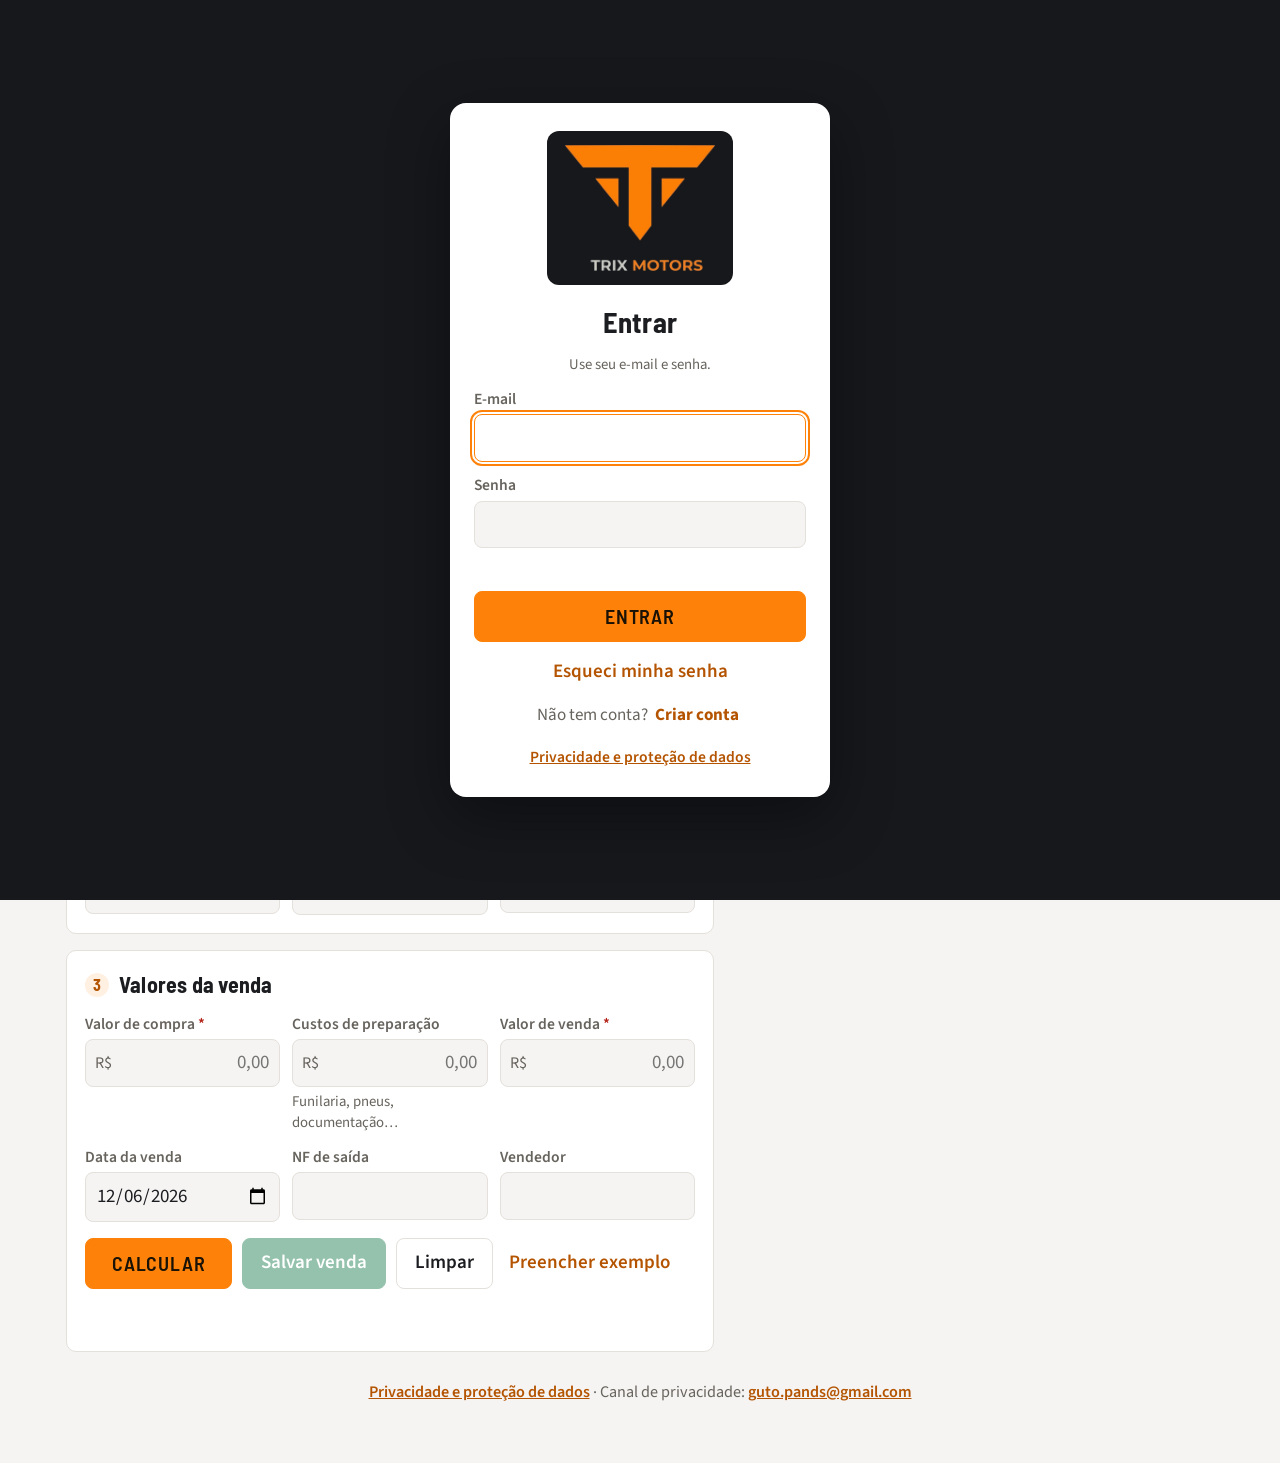
==== index.html @ 079448d3 "Meta de lucro do mês: campo em Alíquotas e painel no topo da Nova venda Anel de progresso, quanto fa" ====
<!DOCTYPE html>
<html lang="pt-BR">
<head>
<meta charset="utf-8">
<meta name="viewport" content="width=device-width, initial-scale=1, viewport-fit=cover">
<meta name="theme-color" content="#16181c">
<meta name="description" content="Cadastro de venda de veículos com cálculo de IRPJ, CSLL, PIS, COFINS e ICMS">
<link rel="manifest" href="manifest.json?v=18">
<link rel="icon" href="icons/favicon.ico" sizes="any">
<link rel="icon" type="image/png" sizes="32x32" href="icons/favicon-32.png">
<link rel="icon" type="image/png" sizes="64x64" href="icons/favicon-64.png">
<link rel="apple-touch-icon" href="icons/apple-touch-icon.png">
<meta name="apple-mobile-web-app-capable" content="yes">
<meta name="mobile-web-app-capable" content="yes">
<meta name="apple-mobile-web-app-status-bar-style" content="black-translucent">
<meta name="apple-mobile-web-app-title" content="Trix Motors">
<title>Trix Motors – Venda e Impostos</title>
<link rel="preload" href="fonts/barlow-semi-condensed-latin-700-normal.woff2" as="font" type="font/woff2" crossorigin>
<link rel="preload" href="fonts/source-sans-3-latin-400-normal.woff2" as="font" type="font/woff2" crossorigin>
<style>
/* Tela de abertura: estilo embutido aqui para funcionar mesmo se o style.css demorar ou estiver desatualizado */
.splash{position:fixed;inset:0;z-index:100;background:#16181c;display:flex;flex-direction:column;align-items:center;justify-content:center;gap:30px;
  animation:splashSai .45s ease 1.6s forwards}
.splash img{width:min(56vw,260px);max-width:260px;height:auto;animation:logoEntra .8s cubic-bezier(.2,.7,.2,1) both}
.splash-barra{width:120px;height:3px;border-radius:2px;background:rgba(255,255,255,.12);overflow:hidden}
.splash-barra::after{content:"";display:block;height:100%;width:100%;background:#fe8209;transform-origin:left;animation:barra 1.5s ease-in-out both}
@keyframes logoEntra{from{opacity:0;transform:translateY(14px) scale(.94)}to{opacity:1;transform:none}}
@keyframes barra{from{transform:scaleX(0)}to{transform:scaleX(1)}}
@keyframes splashSai{to{opacity:0;visibility:hidden}}
@media (prefers-reduced-motion: reduce){
  .splash{animation:splashSai .2s linear .7s forwards}
  .splash img,.splash-barra::after{animation:none}
}
</style>
<link rel="stylesheet" href="style.css?v=18">
</head>
<body>
<div class="splash" id="splash" aria-hidden="true"><img src="icons/logo-trix.png" alt="" width="260" height="218" style="width:min(56vw,260px);height:auto"><div class="splash-barra"></div></div>
<script>setTimeout(function(){var s=document.getElementById("splash");if(s)s.remove();},2300);</script>
<header class="top">
  <div class="top-inner">
    <div class="brand">
      <img src="icons/logo-mark.png" alt="" width="54" height="34">
      <div class="brand-txt">
        <h1><span class="w1">TRIX</span> <span class="w2">MOTORS</span></h1>
        <small>Venda e impostos · IRPJ, CSLL, PIS, COFINS e ICMS</small>
      </div>
    </div>
    <div class="empresa" id="boxEmpresa">Empresa <div class="seg" id="segEmpresa" role="group" aria-label="Empresa"></div></div>
    <div class="status" id="status"><span class="dot"></span><span>Conectando…</span></div>
    <button type="button" class="btn sm sair" id="bSair" hidden>Sair</button>
    <button type="button" class="btn sm install" id="bInstalar" hidden>
      <svg viewBox="0 0 24 24" width="16" height="16" aria-hidden="true"><path d="M12 3v12m0 0l-5-5m5 5l5-5M5 21h14" fill="none" stroke="currentColor" stroke-width="2" stroke-linecap="round" stroke-linejoin="round"/></svg>
      Instalar app</button>
  </div>
  <nav class="tabs" aria-label="Seções">
    <a href="#nova" data-v="nova"><svg viewBox="0 0 24 24" aria-hidden="true"><path d="M12 5v14M5 12h14"/></svg><span>Nova venda</span></a>
    <a href="#vendas" data-v="vendas"><svg viewBox="0 0 24 24" aria-hidden="true"><path d="M4 19V9m6 10V5m6 14v-7m4 7H2"/></svg><span>Vendas<span class="lg"> e impostos</span></span></a>
    <a href="#aliquotas" data-v="aliquotas"><svg viewBox="0 0 24 24" aria-hidden="true"><path d="M19 5L5 19M7.5 9a1.5 1.5 0 100-3 1.5 1.5 0 000 3zm9 9a1.5 1.5 0 100-3 1.5 1.5 0 000 3z"/></svg><span>Alíquotas</span></a>
    <a href="#usuarios" data-v="usuarios" id="navUsuarios" hidden><svg viewBox="0 0 24 24" aria-hidden="true"><path d="M16 19v-1a4 4 0 00-4-4H7a4 4 0 00-4 4v1M9.5 10a3 3 0 100-6 3 3 0 000 6zM21 19v-1a4 4 0 00-3-3.87M15.5 4.13a3 3 0 010 5.74"/></svg><span>Usuários</span><b class="badge" id="badgePend" hidden></b></a>
  </nav>
</header>

<div class="aviso-adm" id="avisoAdm" role="status" hidden>
  <span class="sino" aria-hidden="true">🔔</span>
  <span class="txt" id="avisoAdmTxt"></span>
  <a href="#usuarios" class="btn sm" id="avisoAdmVer">Ver pedidos</a>
  <button type="button" class="btn sm" id="avisoAdmNotif" hidden>Avisar no celular</button>
  <button type="button" class="fechar" id="avisoAdmFechar" aria-label="Fechar aviso">×</button>
</div>
<main>
<div class="migrar card" id="migrar" hidden>
  <p id="migrarTxt"></p>
  <div class="actions"><button type="button" class="btn primary" id="bMigrar">ENVIAR PARA O BANCO</button><button type="button" class="btn" id="bMigrarNao">Agora não</button></div>
</div>
<!-- ============ NOVA VENDA ============ -->
<section class="view" id="v-nova">
  <div class="card meta-card" id="metaCard" hidden></div>
  <form id="form" class="grid-venda" novalidate>
    <div>
      <div class="card">
        <h2><span class="step">1</span>Cliente</h2>
        <p class="aviso-lgpd">Avise o cliente: os dados são usados para a venda, a nota fiscal e a transferência do veículo. <a href="privacidade.html" target="_blank" rel="noopener">Como cuidamos dos dados</a></p>
        <div class="fields">
          <div class="f s4"><label for="cNome">Nome completo <span class="req">*</span></label><input id="cNome" autocomplete="off" placeholder="Nome do comprador"></div>
          <div class="f s2"><label for="cCpf">CPF / CNPJ</label><input id="cCpf" inputmode="numeric" placeholder="000.000.000-00"><span class="hint" id="hCpf"></span></div>
          <div class="f s4"><label for="cEnd">Endereço</label><input id="cEnd" placeholder="Rua, número, bairro"></div>
          <div class="f s2"><label for="cTel">Telefone</label><input id="cTel" inputmode="tel" placeholder="(00) 00000-0000"></div>
          <div class="f s4"><label for="cCidade">Cidade</label><input id="cCidade"></div>
          <div class="f s2"><label for="cUf">UF</label><input id="cUf" maxlength="2" placeholder="SP" style="text-transform:uppercase"></div>
        </div>
      </div>

      <div class="card">
        <h2><span class="step">2</span>Veículo</h2>
        <div class="fields">
          <div class="f s4"><label for="vModelo">Modelo <span class="req">*</span></label><input id="vModelo" placeholder="Ex.: Onix 1.0 LT"></div>
          <div class="f s2"><label for="vAno">Ano/Modelo</label><input id="vAno" placeholder="2025/2025"></div>
          <div class="f s2"><label for="vPlaca">Placa <span class="req">*</span></label><input id="vPlaca" class="placa-in" maxlength="8" placeholder="ABC1D23"><span class="hint" id="hPlaca"></span></div>
          <div class="f s2"><label for="vRenavam">Renavam</label><input id="vRenavam" inputmode="numeric" maxlength="11" placeholder="11 dígitos"><span class="hint" id="hRenavam"></span></div>
          <div class="f s2"><label for="vChassi">Chassi</label><input id="vChassi" maxlength="17" style="text-transform:uppercase"></div>
          <div class="f s2"><label for="vOrigem">Origem da compra</label>
            <select id="vOrigem"><option>Concessionária</option><option>Particular</option><option>Troca</option><option>Leilão</option><option>Outra</option></select></div>
          <div class="f s2"><label for="vDataCompra">Data da compra</label><input id="vDataCompra" type="date"></div>
          <div class="f s2"><label for="vNfEnt">NF de entrada</label><input id="vNfEnt" placeholder="Nº ou CONC."></div>
        </div>
      </div>

      <div class="card">
        <h2><span class="step">3</span>Valores da venda</h2>
        <div class="fields">
          <div class="f s2"><label for="xCompra">Valor de compra <span class="req">*</span></label><div class="money"><input id="xCompra" class="num" inputmode="decimal" placeholder="0,00"></div></div>
          <div class="f s2"><label for="xCustos">Custos de preparação</label><div class="money"><input id="xCustos" class="num" inputmode="decimal" placeholder="0,00"></div><span class="hint">Funilaria, pneus, documentação…</span></div>
          <div class="f s2"><label for="xVenda">Valor de venda <span class="req">*</span></label><div class="money"><input id="xVenda" class="num" inputmode="decimal" placeholder="0,00"></div></div>
          <div class="f s2"><label for="xData">Data da venda</label><input id="xData" type="date"></div>
          <div class="f s2"><label for="xNf">NF de saída</label><input id="xNf"></div>
          <div class="f s2"><label for="xVendedor">Vendedor</label><input id="xVendedor"></div>
        </div>
        <div class="actions">
          <button type="submit" class="btn primary" id="bCalc">CALCULAR</button>
          <button type="button" class="btn good" id="bSalvar" disabled>Salvar venda</button>
          <button type="button" class="btn" id="bLimpar">Limpar</button>
          <button type="button" class="btn link" id="bExemplo">Preencher exemplo</button>
        </div>
        <p class="hint err" id="formErr"></p>
      </div>
    </div>

    <aside class="result" id="resultBox" aria-live="polite">
      <div class="card" id="resultCard"></div>
    </aside>
  </form>
</section>

<!-- ============ VENDAS ============ -->
<section class="view" id="v-vendas">
  <div class="toolbar">
    <div class="f periodo"><label for="selMes">Mês</label>
      <div class="periodo-ctl">
        <button type="button" class="btn seta" id="bMesAnt" aria-label="Mês anterior"><svg viewBox="0 0 24 24" width="18" height="18" aria-hidden="true"><path d="M15 6l-6 6 6 6" fill="none" stroke="currentColor" stroke-width="2.2" stroke-linecap="round" stroke-linejoin="round"/></svg></button>
        <select id="selMes"></select>
        <select id="selAno" aria-label="Ano"></select>
        <button type="button" class="btn seta" id="bMesProx" aria-label="Próximo mês"><svg viewBox="0 0 24 24" width="18" height="18" aria-hidden="true"><path d="M9 6l6 6-6 6" fill="none" stroke="currentColor" stroke-width="2.2" stroke-linecap="round" stroke-linejoin="round"/></svg></button>
      </div>
      <button type="button" class="btn link sm" id="bMesAtual" hidden>Voltar para o mês atual</button>
    </div>
    <div class="f" style="flex:1"><label for="busca">Buscar placa, modelo ou cliente</label><input id="busca" placeholder="Digite para filtrar"></div>
    <button class="btn primary" id="bPdfTri" type="button">RELATÓRIO PDF</button>
    <button class="btn" id="bCsv" type="button">Exportar CSV</button>
  </div>
  <div class="tiles" id="tiles"></div>
  <div class="tablewrap"><table class="list" id="tbVendas"></table></div>
  <div class="fech">
    <div class="card"><h2 id="fechTitulo">Impostos do mês</h2><div id="fechTab"></div></div>
    <div class="card conf"><h2>Conferência com o DARF do trimestre</h2><div id="confBox"></div></div>
  </div>
</section>

<!-- ============ ALÍQUOTAS ============ -->
<section class="view" id="v-aliquotas">
  <div class="card cfg">
    <h2>Alíquotas usadas no cálculo</h2>
    <p class="note" style="margin-top:0">Lucro presumido sobre a margem (venda − compra), como na planilha. Cada venda guarda as alíquotas do dia em que foi salva. Mudar aqui vale só para novos cálculos.</p>
    <div class="fields" id="cfgFields"></div>
    <div class="actions"><button class="btn primary" id="bCfg" type="button">SALVAR ALÍQUOTAS</button><button class="btn" id="bCfgPadrao" type="button">Voltar ao padrão da planilha</button></div>
  </div>
  <div class="card cfg">
    <h2>Meta do mês</h2>
    <p class="note" style="margin-top:0">Quanto a loja quer de <b>lucro líquido</b> (lucro − impostos) por mês. Aparece no topo da tela Nova venda, com o quanto já foi alcançado. Vale para todos os meses.</p>
    <div class="fields"><div class="f"><label for="metaValor">Meta de lucro líquido por mês</label><div class="money"><input id="metaValor" class="num" inputmode="decimal" placeholder="0,00"></div></div></div>
    <div class="actions"><button class="btn primary" id="bMeta" type="button">SALVAR META</button></div>
  </div>
</section>
<!-- ============ USUÁRIOS (só administrador) ============ -->
<section class="view" id="v-usuarios">
  <div class="card">
    <h2>Pedidos de acesso <span class="pill" id="qtdPend">0</span></h2>
    <p class="note" style="margin-top:0">Quem tocou em "Criar conta" aparece aqui. Só depois de aprovado a pessoa vê e salva vendas.</p>
    <div id="listaPend"></div>
  </div>
  <div class="card">
    <h2>Quem tem acesso</h2>
    <div id="listaMembros"></div>
  </div>
  <div class="card" id="cardTitular">
    <h2>Pedidos de clientes sobre dados (LGPD)</h2>
    <p class="note" style="margin-top:0">Quando um cliente pedir pelo canal de privacidade: busque pelo CPF ou CNPJ. Prazo de resposta: até 15 dias (simplificada) ou 30 dias (completa).</p>
    <div class="toolbar"><div class="f" style="flex:1"><label for="tCpf">CPF ou CNPJ do cliente</label><input id="tCpf" inputmode="numeric" placeholder="000.000.000-00"></div><button type="button" class="btn primary" id="bTBuscar">BUSCAR</button></div>
    <div id="tResultado"></div>
  </div>
  <div class="card" id="cardAuditoria">
    <h2>Registro de auditoria</h2>
    <p class="note" style="margin-top:0">Quem criou, alterou ou apagou vendas, aprovou ou removeu acessos e mudou alíquotas. Não pode ser alterado. Guardado por 5 anos.</p>
    <div id="listaAuditoria"><p class="vazio">Carregando…</p></div>
  </div>
  <div class="card" id="cardRecusados" hidden>
    <h2>Recusados</h2>
    <div id="listaRecusados"></div>
  </div>
</section>
<footer class="rodape-app"><a href="privacidade.html" target="_blank" rel="noopener">Privacidade e proteção de dados</a><span id="rodapeCanal"></span></footer>
</main>

<div class="modal" id="modal" role="dialog" aria-modal="true" aria-labelledby="mTitle">
  <div class="card"><h2 id="mTitle">Excluir venda?</h2><p id="mText"></p>
    <div class="actions"><button class="btn danger" id="mOk" type="button">Excluir</button><button class="btn" id="mCancel" type="button">Cancelar</button></div></div>
</div>
<div class="toast" id="toast" role="status"></div>
<div class="login" id="login" hidden>
  <form class="login-card" id="loginForm" novalidate>
    <img src="icons/logo-trix.png" alt="Trix Motors" width="200" height="168">
    <h2 id="loginTitulo">Entrar</h2>
    <p class="hint" id="loginSub">Use o e-mail e a senha cadastrados pelo administrador.</p>
    <div class="f s6" id="campoNome" hidden><label for="lNome">Seu nome</label><input id="lNome" autocomplete="name"></div>
    <div class="f s6" id="campoEmail"><label for="lEmail">E-mail</label><input id="lEmail" type="email" autocomplete="username" inputmode="email"></div>
    <div class="f s6" id="campoSenha"><label for="lSenha">Senha</label><input id="lSenha" type="password" autocomplete="current-password"></div>
    <div class="f s6" id="campoNova" hidden><label for="lNova">Nova senha (mínimo 6 caracteres)</label><input id="lNova" type="password" autocomplete="new-password"></div>
    <p class="hint err" id="loginErr" role="alert"></p>
    <button type="submit" class="btn primary" id="bEntrar">ENTRAR</button>
    <button type="button" class="btn" id="bVerificar" hidden>Verificar de novo</button>
    <button type="button" class="btn link" id="bEsqueci">Esqueci minha senha</button>
    <p class="login-cad-aviso" id="avisoCadastro" hidden>Seu nome e e-mail são usados só para liberar e controlar o seu acesso ao app.</p>
    <p class="login-troca" id="trocaCriar">Não tem conta? <button type="button" class="btn link" id="bIrCriar">Criar conta</button></p>
    <p class="login-troca" id="trocaEntrar" hidden>Já tem conta? <button type="button" class="btn link" id="bIrEntrar">Entrar</button></p>
    <button type="button" class="btn link" id="bLoginSair" hidden>Sair e usar outra conta</button>
    <p class="login-priv"><a href="privacidade.html" target="_blank" rel="noopener">Privacidade e proteção de dados</a></p>
  </form>
</div>
<div class="ios-tip" id="iosTip" hidden>
  <p><b>Instalar no iPhone:</b> toque em <svg viewBox="0 0 24 24" width="18" height="18" aria-label="Compartilhar"><path d="M12 15V3m0 0L8 7m4-4l4 4M6 11H5a1 1 0 00-1 1v8a1 1 0 001 1h14a1 1 0 001-1v-8a1 1 0 00-1-1h-1" fill="none" stroke="currentColor" stroke-width="2" stroke-linecap="round" stroke-linejoin="round"/></svg> Compartilhar e depois em <b>Adicionar à Tela de Início</b>.</p>
  <button type="button" class="btn sm" id="iosTipFechar">Entendi</button>
</div>

<script src="config.js?v=18"></script>
<script src="lib/supabase.js?v=18"></script>
<script src="lib/jspdf.umd.min.js?v=18"></script>
<script src="lib/jspdf.plugin.autotable.min.js?v=18"></script>
<script src="pdf.js?v=18"></script>
<script src="script.js?v=18"></script>
</body>
</html>
---- style.css ----
/* Fontes hospedadas no próprio site (sem chamada ao Google): licença SIL OFL 1.1, ver fonts/ */
@font-face{font-family:"Barlow Semi Condensed";font-style:normal;font-weight:500;font-display:swap;src:url("fonts/barlow-semi-condensed-latin-500-normal.woff2") format("woff2")}
@font-face{font-family:"Barlow Semi Condensed";font-style:normal;font-weight:600;font-display:swap;src:url("fonts/barlow-semi-condensed-latin-600-normal.woff2") format("woff2")}
@font-face{font-family:"Barlow Semi Condensed";font-style:normal;font-weight:700;font-display:swap;src:url("fonts/barlow-semi-condensed-latin-700-normal.woff2") format("woff2")}
@font-face{font-family:"Source Sans 3";font-style:normal;font-weight:400;font-display:swap;src:url("fonts/source-sans-3-latin-400-normal.woff2") format("woff2")}
@font-face{font-family:"Source Sans 3";font-style:normal;font-weight:500;font-display:swap;src:url("fonts/source-sans-3-latin-500-normal.woff2") format("woff2")}
@font-face{font-family:"Source Sans 3";font-style:normal;font-weight:600;font-display:swap;src:url("fonts/source-sans-3-latin-600-normal.woff2") format("woff2")}
@font-face{font-family:"Source Sans 3";font-style:normal;font-weight:700;font-display:swap;src:url("fonts/source-sans-3-latin-700-normal.woff2") format("woff2")}
/* Cores da marca Trix Motors: laranja #fe8209, grafite, cinza claro do logotipo. Layout: barra superior com empresa e abas; "Nova venda" = formulário à esquerda + resultado fixo à direita (empilha no celular). */
:root{
  --bg:#f5f4f2; --surface:#ffffff; --ink:#1c1d21; --muted:#67635d; --line:#e4e0db;
  --accent:#fe8209; --accent-soft:#fff0e2; --accent-ink:#1a1206; --accent-text:#b45400;
  --header:#16181c; --header-ink:#ecebe8; --header-muted:#a8a49e; --brand-gray:#ddddd7;
  --good:#157a4a; --bad:#b42318; --warn:#8a5a00; --warn-soft:#f8eed9;
  --font-display:"Barlow Semi Condensed","Arial Narrow",Arial,sans-serif;
  --font-body:"Source Sans 3","Segoe UI",Roboto,Helvetica,Arial,sans-serif;
  --r:10px;
  color-scheme:light;
}
@media (prefers-color-scheme: dark){
  :root:not([data-theme="light"]){
    --bg:#111215; --surface:#1b1d21; --ink:#ecebe8; --muted:#a19d97; --line:#2e3035;
    --accent:#ff8a1f; --accent-soft:#3a2412; --accent-ink:#1a1206; --accent-text:#ff9d45;
    --header:#0b0c0e; --header-ink:#ecebe8; --header-muted:#a19d97; --brand-gray:#ddddd7;
    --good:#45c486; --bad:#ff7366; --warn:#e8b04a; --warn-soft:#3a2d12;
    color-scheme:dark;
  }
}
:root[data-theme="dark"]{
  --bg:#111215; --surface:#1b1d21; --ink:#ecebe8; --muted:#a19d97; --line:#2e3035;
  --accent:#ff8a1f; --accent-soft:#3a2412; --accent-ink:#1a1206; --accent-text:#ff9d45;
  --header:#0b0c0e; --header-ink:#ecebe8; --header-muted:#a19d97; --brand-gray:#ddddd7;
  --good:#45c486; --bad:#ff7366; --warn:#e8b04a; --warn-soft:#3a2d12;
  color-scheme:dark;
}
*{box-sizing:border-box}
html,body{margin:0}
html{font-size:19px}   /* tamanho base das letras: aumente aqui para tudo crescer junto */
body{background:var(--bg);color:var(--ink);font-family:var(--font-body);font-size:19px;line-height:1.45}
h1,h2,h3{font-family:var(--font-display);margin:0;text-wrap:balance;letter-spacing:.01em}
.num{font-variant-numeric:tabular-nums}
button,input,select{font:inherit;color:inherit}
:focus-visible{outline:2px solid var(--accent);outline-offset:2px}

header.top{background:var(--header);color:var(--header-ink);border-bottom:3px solid var(--accent);position:sticky;top:0;z-index:5}
.top-inner{max-width:1180px;margin:0 auto;padding:12px 16px;display:flex;gap:16px;align-items:center;flex-wrap:wrap}
.brand{display:flex;align-items:center;gap:12px;margin-right:auto}
.brand img{height:34px;width:auto;display:block}
.brand-txt{display:flex;flex-direction:column}
.brand h1 .w1{color:var(--brand-gray)} .brand h1 .w2{color:var(--accent)}
.brand h1{font-size:1.45rem;font-weight:700;letter-spacing:.06em;line-height:1.1}
.brand small{color:var(--header-muted);font-size:.85rem}
.empresa[hidden],.status[hidden]{display:none!important}
.empresa{display:flex;align-items:center;gap:8px;font-size:.9rem;color:var(--header-muted)}
.seg{display:inline-flex;border:1px solid rgba(255,255,255,.14);border-radius:999px;padding:3px;background:rgba(255,255,255,.05)}
.seg button{border:0;background:transparent;color:var(--header-ink);padding:5px 14px;border-radius:999px;cursor:pointer;font-weight:600;font-family:var(--font-display);letter-spacing:.04em}
.seg button[aria-pressed="true"]{background:var(--accent);color:var(--accent-ink)}
nav.tabs{max-width:1180px;margin:0 auto;padding:0 16px;display:flex;gap:4px;overflow-x:auto}
nav.tabs a{padding:10px 14px;text-decoration:none;color:var(--header-muted);font-weight:600;border-bottom:3px solid transparent;white-space:nowrap}
nav.tabs a[aria-current="page"]{color:var(--header-ink);border-color:var(--accent)}
.status{font-size:.8rem;color:var(--header-muted);display:flex;align-items:center;gap:6px}
.dot{width:8px;height:8px;border-radius:50%;background:var(--muted)}
.dot.ok{background:var(--good)} .dot.local{background:var(--warn)}

main{max-width:1180px;margin:0 auto;padding:20px 16px 60px}
section.view{display:none} section.view.on{display:block}

.grid-venda{display:grid;grid-template-columns:minmax(0,1.35fr) minmax(0,1fr);gap:20px;align-items:start}
@media (max-width:880px){.grid-venda{grid-template-columns:1fr}}
.card{background:var(--surface);border:1px solid var(--line);border-radius:var(--r);padding:18px}
.card + .card{margin-top:16px}
.card h2{font-size:1.15rem;font-weight:700;display:flex;align-items:center;gap:10px;margin-bottom:12px}
.step{display:inline-grid;place-items:center;width:24px;height:24px;border-radius:50%;background:var(--accent-soft);color:var(--accent-text);font-size:.85rem;font-weight:700}
.fields{display:grid;grid-template-columns:repeat(6,minmax(0,1fr));gap:12px}
.f{display:flex;flex-direction:column;gap:4px;grid-column:span 3}
.f.s2{grid-column:span 2}.f.s4{grid-column:span 4}.f.s6{grid-column:span 6}
@media (max-width:520px){.f,.f.s2,.f.s4{grid-column:span 6}}
label{font-size:.82rem;font-weight:600;color:var(--muted)}
label .req{color:var(--bad)}
input,select{font-size:1rem;border:1px solid var(--line);background:var(--bg);border-radius:8px;padding:9px 10px;width:100%;min-width:0}
input:focus,select:focus{border-color:var(--accent);background:var(--surface)}
input.err{border-color:var(--bad)}
.hint{font-size:.78rem;color:var(--muted);min-height:1em}
.hint.err{color:var(--bad)}
.money{position:relative}
.money input{padding-left:34px;text-align:right}
.money::before{content:"R$";position:absolute;left:10px;top:50%;transform:translateY(-50%);color:var(--muted);font-size:.85rem}
.placa-in{text-transform:uppercase;letter-spacing:.12em;font-family:var(--font-display);font-weight:700}

.actions{display:flex;gap:10px;flex-wrap:wrap;margin-top:16px}
.btn{border:1px solid var(--line);background:var(--surface);padding:10px 18px;border-radius:8px;cursor:pointer;font-weight:600}
.btn:hover{border-color:var(--accent)}
.btn.primary{background:var(--accent);color:var(--accent-ink);border-color:var(--accent);font-family:var(--font-display);font-size:1.05rem;letter-spacing:.04em;padding:10px 26px}
.btn.good{background:var(--good);border-color:var(--good);color:#fff}
.btn:disabled{opacity:.45;cursor:not-allowed}
.btn.sm{padding:5px 10px;font-size:.85rem}
.btn.link{border:0;background:none;color:var(--accent-text);padding:4px 6px}
.btn.danger{color:var(--bad)}

.result{position:sticky;top:120px}
.empty{color:var(--muted);text-align:center;padding:30px 10px}
.empty strong{display:block;color:var(--ink);font-family:var(--font-display);font-size:1.2rem;margin-bottom:6px}
.hero{display:flex;justify-content:space-between;align-items:end;gap:12px;padding-bottom:14px;border-bottom:1px solid var(--line);margin-bottom:12px}
.hero .lbl{font-size:.8rem;color:var(--muted);font-weight:600;text-transform:uppercase;letter-spacing:.06em}
.hero .big{font-family:var(--font-display);font-size:2.2rem;font-weight:700;line-height:1}
.hero .big.neg{color:var(--bad)}
.pill{display:inline-block;padding:3px 10px;border-radius:999px;font-size:.8rem;font-weight:700;background:var(--accent-soft);color:var(--accent-text)}
.pill.warn{background:var(--warn-soft);color:var(--warn)}
.pill.bad{background:color-mix(in srgb,var(--bad) 15%,transparent);color:var(--bad)}
table{border-collapse:collapse;width:100%}
.tax td,.tax th{padding:7px 4px;border-bottom:1px solid var(--line);text-align:right;font-size:.92rem}
.tax th{font-size:.75rem;color:var(--muted);text-transform:uppercase;letter-spacing:.05em;font-weight:600}
.tax td:first-child,.tax th:first-child{text-align:left}
.tax td small{color:var(--muted);display:block;font-size:.75rem}
.tax tr.tot td{font-weight:700;border-bottom:2px solid var(--ink)}
.tax tr.sub td{color:var(--muted)}
.bar{display:flex;height:12px;border-radius:6px;overflow:hidden;background:var(--line);margin:14px 0 6px}
.bar span{display:block;height:100%}
.legend{display:flex;justify-content:space-between;font-size:.8rem;color:var(--muted);gap:8px;flex-wrap:wrap}
.legend i{display:inline-block;width:9px;height:9px;border-radius:2px;margin-right:5px;vertical-align:baseline}
.minimo{margin-top:16px;padding:12px;border-radius:8px;background:var(--bg);border:1px dashed var(--line)}
.minimo .row{display:flex;gap:10px;align-items:end;flex-wrap:wrap}
.minimo .row .f{flex:1;min-width:140px}
.minimo output{font-family:var(--font-display);font-size:1.4rem;font-weight:700}

.placa{display:inline-flex;flex-direction:column;border:1.5px solid var(--ink);border-radius:4px;overflow:hidden;background:#fff;color:#111;line-height:1;vertical-align:middle;min-width:76px}
.placa b{background:#1546b8;color:#fff;font-size:6px;letter-spacing:.2em;text-align:center;padding:2px 0;font-weight:700}
.placa span{font-family:var(--font-display);font-weight:700;font-size:.92rem;letter-spacing:.08em;padding:2px 6px;text-align:center}

.tiles{display:grid;grid-template-columns:repeat(auto-fit,minmax(160px,1fr));gap:12px;margin-bottom:16px}
.tile{background:var(--surface);border:1px solid var(--line);border-radius:var(--r);padding:14px}
.tile .lbl{font-size:.78rem;color:var(--muted);font-weight:600;text-transform:uppercase;letter-spacing:.05em}
.tile .v{font-family:var(--font-display);font-size:1.6rem;font-weight:700}
.toolbar{display:flex;gap:10px;align-items:end;flex-wrap:wrap;margin-bottom:14px}
.toolbar .f{grid-column:auto;min-width:160px}
.tablewrap{overflow-x:auto;border:1px solid var(--line);border-radius:var(--r);background:var(--surface)}
.list th,.list td{padding:9px 10px;border-bottom:1px solid var(--line);text-align:right;white-space:nowrap;font-size:.9rem}
.list th{font-size:.74rem;color:var(--muted);text-transform:uppercase;letter-spacing:.05em;background:var(--bg);position:sticky;top:0}
.list td.l,.list th.l{text-align:left}
.list tr:last-child td{border-bottom:0}
.list tfoot td{font-weight:700;background:var(--bg)}
.list td .sub{display:block;color:var(--muted);font-size:.78rem}
.neg{color:var(--bad)}
.ok{color:var(--good)}
.fech{display:grid;grid-template-columns:minmax(0,1.2fr) minmax(0,1fr);gap:16px;margin-top:16px}
@media (max-width:880px){.fech{grid-template-columns:1fr}}
.note{font-size:.82rem;color:var(--muted);margin-top:10px}
.conf input{max-width:170px}
.cfg .f{grid-column:span 2}
@media (max-width:620px){.cfg .f{grid-column:span 3}}

.aviso-adm{position:relative;padding-right:40px !important;display:flex;align-items:center;gap:10px;flex-wrap:wrap;max-width:1180px;margin:14px auto 0;padding:12px 14px;border-radius:var(--r);background:color-mix(in srgb,var(--accent) 16%,var(--surface));border:1px solid var(--accent);color:var(--ink)}
.aviso-adm[hidden]{display:none}
.aviso-adm .sino{font-size:20px}
.aviso-adm .txt{flex:1;min-width:180px}
.aviso-adm a.btn{text-decoration:none;color:var(--ink)}
.aviso-adm .fechar{position:absolute;top:8px;right:8px;background:none;border:0;color:var(--muted);font-size:22px;line-height:1;cursor:pointer;padding:0 4px}
.aviso-adm.novo{animation:pulsa 1s ease 2}
@keyframes pulsa{50%{box-shadow:0 0 0 6px color-mix(in srgb,var(--accent) 35%,transparent)}}
@media (max-width:760px){.aviso-adm{margin:10px 12px 0}}
.toast{position:fixed;left:50%;bottom:20px;transform:translateX(-50%);background:var(--ink);color:var(--bg);padding:10px 18px;border-radius:8px;font-weight:600;opacity:0;pointer-events:none;transition:opacity .2s;z-index:20;max-width:90vw}
.toast.on{opacity:1}
.modal{position:fixed;inset:0;background:rgba(0,0,0,.45);display:none;place-items:center;z-index:30;padding:16px}
.modal.on{display:grid}
.modal .card{max-width:420px;width:100%}
@media (prefers-reduced-motion: reduce){*{transition:none!important}}

/* ===================== App / celular ===================== */
nav.tabs a{display:inline-flex;align-items:center;gap:6px}
nav.tabs svg{width:18px;height:18px;fill:none;stroke:currentColor;stroke-width:2;stroke-linecap:round;stroke-linejoin:round;flex:none}
.install{display:inline-flex;align-items:center;gap:6px;background:transparent;border-color:var(--accent);color:var(--accent)}
.install[hidden]{display:none}
.ios-tip{position:fixed;left:12px;right:12px;bottom:calc(84px + env(safe-area-inset-bottom));z-index:25;background:var(--surface);border:1px solid var(--line);border-radius:12px;padding:12px 14px;box-shadow:0 8px 30px rgba(0,0,0,.18);display:flex;gap:10px;align-items:center}
.ios-tip[hidden]{display:none}
.ios-tip p{margin:0;font-size:.9rem;flex:1}
.ios-tip svg{vertical-align:-3px;color:var(--accent-text)}
.fech .card{overflow-x:auto}
header.top{padding-top:env(safe-area-inset-top)}
.top-inner,nav.tabs,main{padding-left:max(16px,env(safe-area-inset-left));padding-right:max(16px,env(safe-area-inset-right))}

@media (max-width:880px){
  .result{position:static}
}

@media (max-width:720px){
  body{font-size:18px}
  input,select{font-size:18px;padding:11px 12px}          /* evita zoom automático no iPhone */
  .btn{min-height:44px}
  .btn.sm{min-height:36px}

  /* topo compacto, rola junto com a página */
  header.top{position:static}
  .fech .tax td,.fech .tax th{font-size:.8rem;padding:6px 3px}
  .top-inner{padding-top:10px;padding-bottom:10px;gap:8px 12px}
  .brand h1{font-size:1.15rem}
  .brand img{height:28px}
  .brand small{display:none}
  .empresa{order:3;width:100%;justify-content:space-between}
  .empresa .seg{flex:1;display:flex}
  .empresa .seg button{flex:1;padding:7px 10px}
  .status{font-size:.75rem}

  /* abas viram barra inferior, como em app */
  nav.tabs{position:fixed;left:0;right:0;bottom:0;z-index:15;background:var(--surface);border-top:1px solid var(--line);
    padding:4px max(8px,env(safe-area-inset-left)) calc(4px + env(safe-area-inset-bottom));justify-content:space-around;gap:0;overflow:visible}
  nav.tabs a{color:var(--muted);flex:1;flex-direction:column;gap:2px;padding:6px 4px;font-size:.72rem;border-bottom:0;border-top:3px solid transparent;text-align:center}
  nav.tabs a[aria-current="page"]{border-top-color:var(--accent);color:var(--accent-text)}
  nav.tabs svg{width:22px;height:22px}
  nav.tabs .lg{display:none}
  main{padding-top:14px;padding-bottom:calc(96px + env(safe-area-inset-bottom))}
  .toast{bottom:calc(84px + env(safe-area-inset-bottom))}

  .card{padding:14px;border-radius:12px}
  .actions .btn{flex:1 1 auto}
  .actions .btn.primary{flex-basis:100%}
  .hero .big{font-size:1.9rem}
  .tiles{grid-template-columns:repeat(2,minmax(0,1fr));gap:8px}
  .tile{padding:10px 12px}
  .tile .v{font-size:1.2rem}
  .tile:first-child{grid-column:span 2}
  .toolbar .f{min-width:0;flex:1 1 100% !important}
  .toolbar .btn{flex:1;white-space:nowrap}
  .toolbar .btn.primary{padding:10px 14px}
  .list td.vazio-mes{grid-column:1 / -1;display:block;text-align:left;padding:16px 4px !important}

  /* histórico em cartões */
  .tablewrap{border:0;background:transparent;overflow:visible}
  .list thead{display:none}
  .list,.list tbody,.list tfoot{display:block}
  .list tr{display:grid;grid-template-columns:1fr 1fr;gap:2px 12px;background:var(--surface);border:1px solid var(--line);border-radius:12px;padding:12px;margin-bottom:10px}
  .list td{border:0;padding:2px 0;white-space:normal;text-align:right;display:flex;justify-content:space-between;gap:8px;font-size:.88rem}
  .list td[data-label]::before{content:attr(data-label);color:var(--muted);font-size:.78rem;text-align:left}
  .list td.c-veic{grid-column:1 / -1;order:-2;font-size:1.02rem;font-weight:600;justify-content:flex-start;align-items:center}
  .list td.c-veic::before,.list td.c-data::before{display:none}
  .list td.c-data{order:-1;grid-column:1 / -1;justify-content:flex-start;gap:10px;color:var(--muted);font-size:.82rem;margin-bottom:6px}
  .list td.c-data .sub{display:inline}
  .list td.c-cli{grid-column:1 / -1}
  .list td.c-liq{font-weight:700}
  .list td.c-acoes{grid-column:1 / -1;justify-content:flex-end;border-top:1px solid var(--line);margin-top:6px;padding-top:6px}
  .list tfoot tr{background:var(--accent-soft);border-color:transparent}
  .list tfoot td{background:transparent}
  .list tfoot td.c-acoes{display:none}
  .list tr td[colspan]{grid-column:1 / -1}
}

/* aberto como app instalado */
@media (display-mode: standalone){
  .install{display:none!important}
}

/* ===================== Login e banco de dados ===================== */
.sair{background:transparent;color:var(--header-ink);border-color:rgba(255,255,255,.25)}
.sair[hidden]{display:none}
.login{position:fixed;inset:0;z-index:60;background:#16181c;display:flex;align-items:safe center;justify-content:center;overflow-y:auto;-webkit-overflow-scrolling:touch;padding:24px max(16px,env(safe-area-inset-left)) calc(24px + env(safe-area-inset-bottom))}
.login[hidden]{display:none}
.login-card{margin:auto 0;background:var(--surface);color:var(--ink);border-radius:16px;padding:28px 24px;width:100%;max-width:380px;display:flex;flex-direction:column;gap:12px;box-shadow:0 20px 60px rgba(0,0,0,.4)}
.login-card img{width:150px;height:auto;align-self:center;margin-bottom:4px;background:#16181c;border-radius:12px;padding:14px 18px;box-sizing:content-box}
.login-card h2{font-size:1.5rem;text-align:center}
.login-card .hint{text-align:center;margin:0}
.login-card .f[hidden]{display:none}
.login-card .btn.primary{width:100%;margin-top:4px}
.login-card .btn.link{align-self:center}
.login-card .btn.link[hidden]{display:none}
.migrar{margin-bottom:16px;border-left:4px solid var(--accent)}
.migrar[hidden]{display:none}
.migrar p{margin:0}
.migrar .actions{margin-top:12px}
@media (max-width:720px){
  .sair{order:2}
}

/* ===================== Seletor de mês ===================== */
.toolbar .f.periodo{min-width:min(100%,360px)}
.periodo-ctl{display:flex;gap:6px;align-items:stretch}
.periodo-ctl select#selMes{flex:1 1 auto;min-width:0}
.periodo-ctl select#selAno{flex:0 0 92px}
.btn.seta{padding:0 10px;display:inline-flex;align-items:center;justify-content:center;min-width:42px}
#bMesAtual{align-self:flex-start;padding:2px 0}
#bMesAtual[hidden]{display:none}

/* ===================== Cadastro e usuários ===================== */
.login-card [hidden]{display:none!important}
.login-troca{margin:0;text-align:center;font-size:.9rem;color:var(--muted)}
.login-troca .btn.link{display:inline;padding:2px 4px;font-weight:700}
.login-card .btn:not(.primary):not(.link){width:100%}
.badge{display:inline-grid;place-items:center;min-width:18px;height:18px;padding:0 5px;border-radius:9px;background:var(--accent);color:var(--accent-ink);font-size:.7rem;font-weight:800;margin-left:4px}
.badge[hidden],#navUsuarios[hidden]{display:none!important}
.pessoa{display:flex;align-items:center;gap:12px;padding:12px 0;border-bottom:1px solid var(--line);flex-wrap:wrap}
.pessoa:last-child{border-bottom:0}
.pessoa .ava{width:38px;height:38px;border-radius:50%;background:var(--accent-soft);color:var(--accent-text);display:grid;place-items:center;font-weight:800;font-family:var(--font-display);flex:none}
.pessoa .quem{flex:1 1 180px;min-width:0}
.pessoa .quem b{display:block}
.pessoa .quem small{color:var(--muted);word-break:break-all}
.pessoa .acoes{display:flex;gap:8px;flex-wrap:wrap}
.pessoa .tag{font-size:.72rem;font-weight:700;padding:2px 8px;border-radius:999px;background:var(--accent-soft);color:var(--accent-text);margin-left:6px;vertical-align:1px}
.vazio{color:var(--muted);padding:10px 0;margin:0}
@media (max-width:720px){
  nav.tabs a{font-size:.68rem;padding:6px 2px}
  .pessoa .acoes{width:100%}
  .pessoa .acoes .btn{flex:1}
}

/* ===================== Privacidade (LGPD) ===================== */
.aviso-lgpd{margin:-4px 0 12px;font-size:.85rem;color:var(--muted);background:var(--accent-soft);border-radius:8px;padding:8px 10px}
.aviso-lgpd a,.login-priv a,.rodape-app a{color:var(--accent-text);font-weight:600}
.login-priv{margin:4px 0 0;text-align:center;font-size:.82rem}
.login-cad-aviso{margin:0;text-align:center;font-size:.82rem;color:var(--muted)}
.login-cad-aviso[hidden]{display:none!important}
.rodape-app{margin-top:28px;text-align:center;font-size:.85rem;color:var(--muted)}
.aud{display:grid;grid-template-columns:150px 1fr;gap:2px 12px;padding:8px 0;border-bottom:1px solid var(--line);font-size:.88rem}
.aud:last-child{border-bottom:0}
.aud .q{color:var(--muted);font-variant-numeric:tabular-nums}
.aud small{color:var(--muted);word-break:break-all}
@media (max-width:520px){.aud{grid-template-columns:1fr}}
.tit-venda{padding:8px 0;border-bottom:1px solid var(--line);font-size:.92rem}

/* Meta do mês (topo da Nova venda) */
.meta-card{margin-bottom:20px;display:grid;grid-template-columns:minmax(0,1fr) minmax(0,1fr);gap:18px 28px;align-items:center}
.meta-card[hidden]{display:none}
.meta-top{display:flex;align-items:center;gap:20px}
.meta-ring{position:relative;flex:none;width:132px;height:132px}
.meta-ring svg{width:100%;height:100%}
.meta-ring circle{fill:none;stroke-width:12}
.meta-ring .trilho{stroke:var(--line)}
.meta-ring .arco{stroke:var(--accent);stroke-linecap:round;transition:stroke-dasharray .8s ease}
.meta-ring .arco.ok{stroke:var(--good)}
.meta-pct{position:absolute;inset:0;display:flex;flex-direction:column;align-items:center;justify-content:center;line-height:1}
.meta-pct b{font-family:var(--font-display);font-size:2rem}
.meta-pct small{color:var(--muted);font-size:.78rem;margin-top:3px}
.meta-info h2{margin:0 0 6px}
.meta-val{margin:0 0 8px}
.meta-val b{font-family:var(--font-display);font-size:1.5rem}
.meta-val span{color:var(--muted);font-size:.9rem}
.meta-dica{margin:0;display:inline-block;background:var(--accent-soft);color:var(--accent-text);border-radius:8px;padding:6px 10px;font-size:.9rem;font-weight:600}
.meta-dica.ok{background:color-mix(in srgb,var(--good) 18%,transparent);color:var(--good)}
.meta-dica a{color:inherit}
.meta-comp-t{margin:0 0 4px;font-weight:700;font-size:.9rem;color:var(--muted)}
.mc{display:grid;grid-template-columns:1fr auto 74px;gap:10px;align-items:center;padding:6px 0;border-bottom:1px solid var(--line);font-size:.92rem}
.mc:last-child{border-bottom:0}
.mc span:first-child{color:var(--muted)}
.dl{text-align:center;border-radius:999px;padding:2px 6px;font-size:.75rem;font-weight:700;white-space:nowrap}
.dl.up{background:color-mix(in srgb,var(--good) 18%,transparent);color:var(--good)}
.dl.down{background:color-mix(in srgb,var(--bad) 16%,transparent);color:var(--bad)}
.dl.neu{background:var(--bg);color:var(--muted)}
@media (max-width:760px){
  .meta-card{grid-template-columns:1fr;margin-bottom:14px}
  .meta-ring{width:112px;height:112px}
  .meta-pct b{font-size:1.7rem}
}
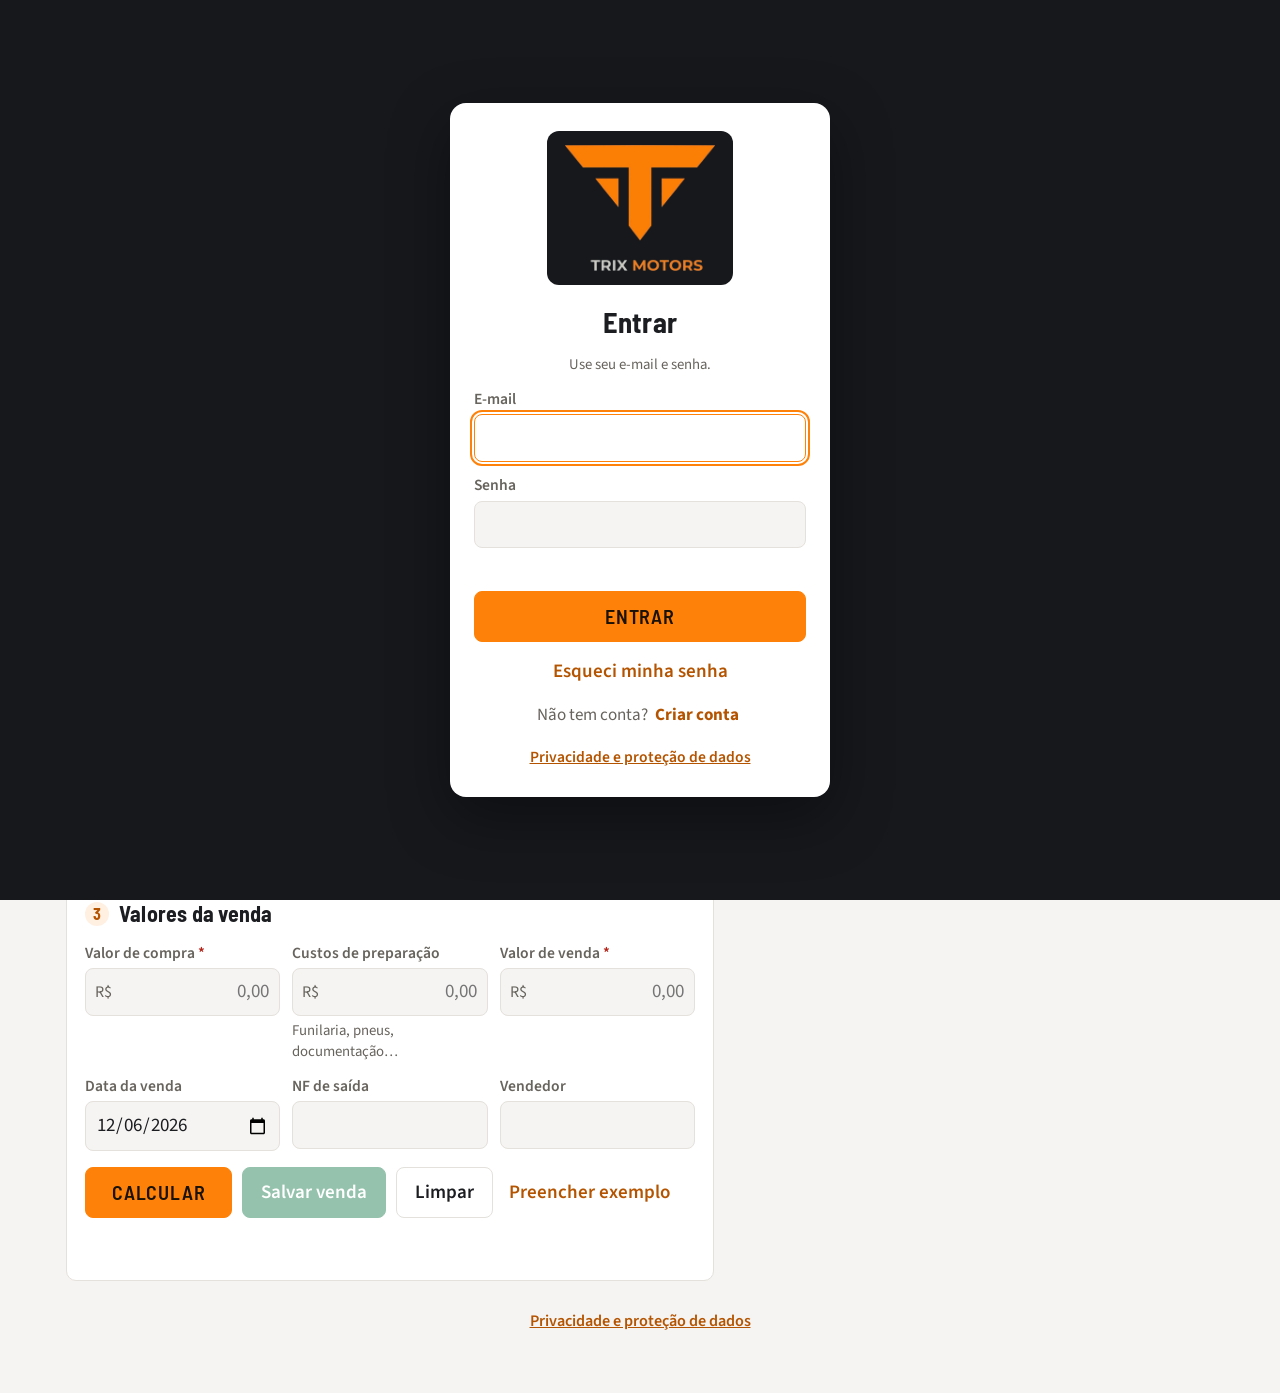
==== commit 4dc10f29: "Remove o aviso ao cliente do formulário e o canal de privacidade do rodapé Co-Authored-By: Claude Op" ====
--- a/index.html
+++ b/index.html
@@ -5,7 +5,7 @@
 <meta name="viewport" content="width=device-width, initial-scale=1, viewport-fit=cover">
 <meta name="theme-color" content="#16181c">
 <meta name="description" content="Cadastro de venda de veículos com cálculo de IRPJ, CSLL, PIS, COFINS e ICMS">
-<link rel="manifest" href="manifest.json?v=18">
+<link rel="manifest" href="manifest.json?v=19">
 <link rel="icon" href="icons/favicon.ico" sizes="any">
 <link rel="icon" type="image/png" sizes="32x32" href="icons/favicon-32.png">
 <link rel="icon" type="image/png" sizes="64x64" href="icons/favicon-64.png">
@@ -32,7 +32,7 @@
   .splash img,.splash-barra::after{animation:none}
 }
 </style>
-<link rel="stylesheet" href="style.css?v=18">
+<link rel="stylesheet" href="style.css?v=19">
 </head>
 <body>
 <div class="splash" id="splash" aria-hidden="true"><img src="icons/logo-trix.png" alt="" width="260" height="218" style="width:min(56vw,260px);height:auto"><div class="splash-barra"></div></div>
@@ -80,7 +80,6 @@
     <div>
       <div class="card">
         <h2><span class="step">1</span>Cliente</h2>
-        <p class="aviso-lgpd">Avise o cliente: os dados são usados para a venda, a nota fiscal e a transferência do veículo. <a href="privacidade.html" target="_blank" rel="noopener">Como cuidamos dos dados</a></p>
         <div class="fields">
           <div class="f s4"><label for="cNome">Nome completo <span class="req">*</span></label><input id="cNome" autocomplete="off" placeholder="Nome do comprador"></div>
           <div class="f s2"><label for="cCpf">CPF / CNPJ</label><input id="cCpf" inputmode="numeric" placeholder="000.000.000-00"><span class="hint" id="hCpf"></span></div>
@@ -198,7 +197,7 @@
     <div id="listaRecusados"></div>
   </div>
 </section>
-<footer class="rodape-app"><a href="privacidade.html" target="_blank" rel="noopener">Privacidade e proteção de dados</a><span id="rodapeCanal"></span></footer>
+<footer class="rodape-app"><a href="privacidade.html" target="_blank" rel="noopener">Privacidade e proteção de dados</a></footer>
 </main>
 
 <div class="modal" id="modal" role="dialog" aria-modal="true" aria-labelledby="mTitle">
@@ -231,11 +230,11 @@
   <button type="button" class="btn sm" id="iosTipFechar">Entendi</button>
 </div>
 
-<script src="config.js?v=18"></script>
-<script src="lib/supabase.js?v=18"></script>
-<script src="lib/jspdf.umd.min.js?v=18"></script>
-<script src="lib/jspdf.plugin.autotable.min.js?v=18"></script>
-<script src="pdf.js?v=18"></script>
-<script src="script.js?v=18"></script>
+<script src="config.js?v=19"></script>
+<script src="lib/supabase.js?v=19"></script>
+<script src="lib/jspdf.umd.min.js?v=19"></script>
+<script src="lib/jspdf.plugin.autotable.min.js?v=19"></script>
+<script src="pdf.js?v=19"></script>
+<script src="script.js?v=19"></script>
 </body>
 </html>
